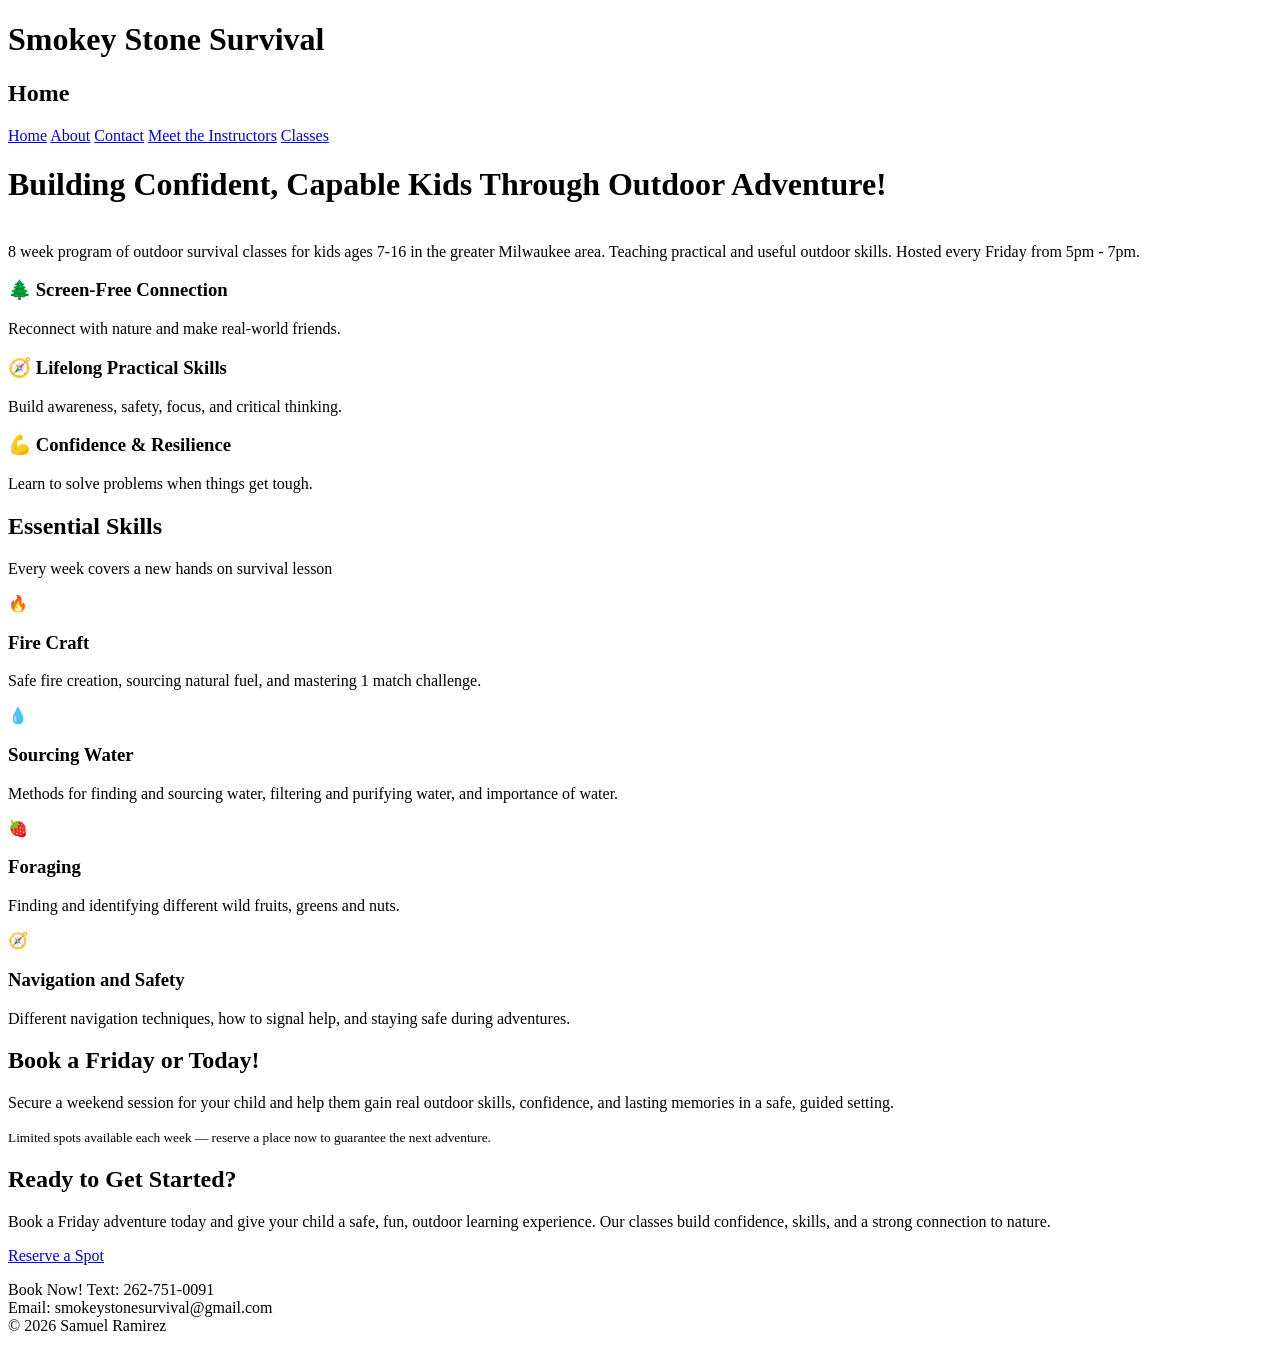
==== index.html @ 6466f611 "Fix HTML encoding issues in index.html" ====
<!DOCTYPE html>
<link rel="stylesheet" href="Style.css">
<html lang="en">
<head>
    <meta charset="UTF-8">
    <meta name="viewport" content="width=device-width, initial-scale=1.0">
    <title>Home</title>
    
</head>
<body>
    <header>
        <h1>Smokey Stone Survival</h1>
        <h2>Home</h2>
    <nav class="nav-tabs"> 
        <a href="index.html" class="tab-link">Home</a>
        <a href="About.html" class="tab-link">About</a>
        <a href="Contact.html" class="tab-link">Contact</a>
        <a href="Meet.html" class="tab-link">Meet the Instructors</a>
        <a href="Classes.html" class="tab-link">Classes</a>
    </nav>
    </header>
    <main>
        <h1>Building Confident, Capable Kids Through Outdoor Adventure!</h1>
        <p><br>8 week program of outdoor survival classes for kids ages 7-16 in the greater Milwaukee area.
             Teaching practical and useful outdoor skills. Hosted every Friday from 5pm - 7pm.</p>
           <div class="benefits">
    <div class="benefit-card">
        <h3>🌲 Screen-Free Connection</h3>
        <p>Reconnect with nature and make real-world friends.</p>
    </div>

    <div class="benefit-card">
        <h3>🧭 Lifelong Practical Skills</h3>
        <p>Build awareness, safety, focus, and critical thinking.</p>
    </div>

    <div class="benefit-card">
        <h3>💪 Confidence & Resilience</h3>
        <p>Learn to solve problems when things get tough.</p>
    </div>
</div>

             <section class="skills-section">
                <h2 class="section-title">Essential Skills</h2>
                <p class="section-subtitle">Every week covers a new hands on survival lesson</p>

             <div class="skills-grid">

                <div class="skill-card">
                    <div class="skill-icon">🔥</div>
                    <h3>Fire Craft</h3>
                    <p>Safe fire creation, sourcing natural fuel, and mastering 1 match challenge.</p>
                </div>

                
                <div class="skill-card">
                    <div class="skill-icon">💧</div>
                    <h3>Sourcing Water</h3>
                    <p>Methods for finding and sourcing water, filtering and purifying water, and importance of water.</p>
                </div>

                
                <div class="skill-card">
                    <div class="skill-icon">🍓</div>
                    <h3>Foraging</h3>
                    <p>Finding and identifying different wild fruits, greens and nuts.</p>
                </div>

                
                <div class="skill-card">
                    <div class="skill-icon">🧭</div>
                    <h3>Navigation and Safety</h3>
                    <p>Different navigation techniques, how to signal help, and staying safe during adventures.</p>
                </div>

            </div>

            </section>

            <section class="mini-cta">
                <h2>Book a Friday or Today!</h2>
                <p>Secure a weekend session for your child and help them gain real outdoor skills, confidence, and lasting memories in a safe, guided setting.</p>
                <small>Limited spots available each week — reserve a place now to guarantee the next adventure.</small>
            </section>

            <section class="cta-section">
                <h2>Ready to Get Started?</h2>
                <p>Book a Friday adventure today and give your child a safe, fun, outdoor learning experience. Our classes build confidence, skills, and a strong connection to nature.</p>
                <a class="cta-button" href="Contact.html">Reserve a Spot</a>
            </section>

    </main>
    <footer>
        <p>Book Now! Text: 262-751-0091 <br>
           Email: smokeystonesurvival@gmail.com <br>
           &copy; 2026 Samuel Ramirez
        </p>
    </footer>
</body>
</html>
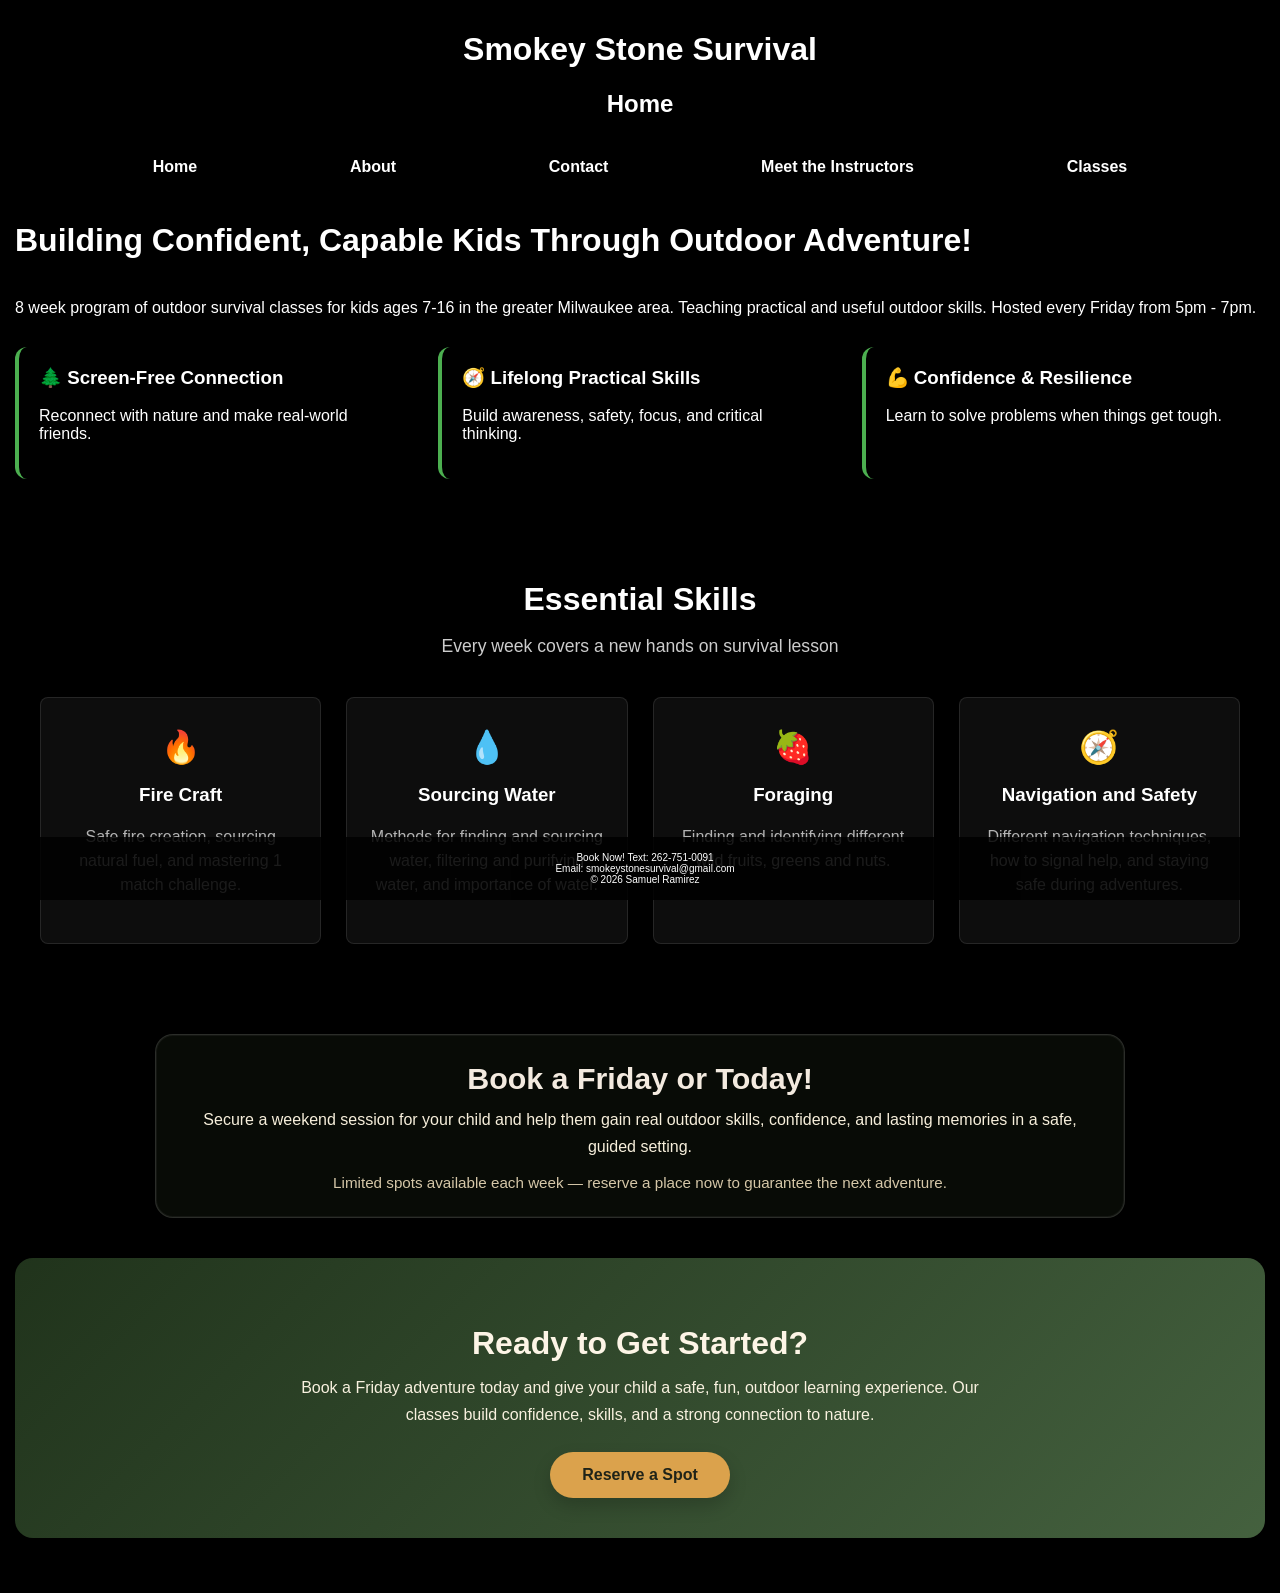
==== commit 8503a579: "Add files via upload" ====
--- a/index.html
+++ b/index.html
@@ -97,4 +97,4 @@
         </p>
     </footer>
 </body>
-</html>
+</html>
--- a/Style.css
+++ b/Style.css
@@ -0,0 +1,221 @@
+/* style.css */
+/* Add your styles below */
+body {
+    font-family: Arial, sans-serif;
+    margin: 0;
+    padding: 0;
+    background-image: url('Images/Smoky\ Stones\ Firepit.png');
+    background-size: 100%;
+    background-repeat: no-repeat;
+    color: white;
+    background-color: black;
+    background-attachment: fixed;
+}
+
+@media (max-width: 1000px){
+   body{
+        background-image: url('Images/PhoneBackground.png');
+        background-attachment: fixed;
+        background-size: cover;
+    }
+}
+main h1 {
+    padding-top: 10px;
+}
+
+header {
+    color: #ffffff;
+    text-align: center;
+}
+
+header h1{
+    text-align: center;
+    padding-top: 10px;
+}
+
+header h3{
+padding-top: 15px;
+padding-bottom: 15px;
+}
+
+.nav-tabs{
+    display: flex;
+padding-top: 20px;
+width: 100%;
+justify-content: space-evenly;
+}
+
+.tab-link{
+    align-items: center;
+    color: white;
+    text-decoration: none;
+    font-weight: bold;
+}
+
+.tab-link:hover{
+    color: darkorange;
+}
+
+.benefits {
+    display: flex;
+    gap: 20px;
+    flex-wrap: wrap;
+    margin-top: 30px;
+    padding-bottom: 15px;
+}
+
+.benefit-card {
+    flex: 1;
+    min-width: 250px;
+
+    background: rgba(0,0,0,0.5);
+    backdrop-filter: blur(5px);
+
+    padding: 20px;
+    border-radius: 12px;
+
+    border-left: 4px solid #4CAF50;
+
+    transition: transform 0.2s ease, box-shadow 0.2s ease;
+}
+
+.benefit-card:hover {
+    border-left: 4px solid #ff6600;
+    transform: translateX(5px);
+}
+
+.benefit-card h3 {
+    margin-top: 0;
+}
+main{
+    padding: 15px;
+}
+
+.skills-section{
+    padding: 60px 20px;
+    text-align: center;
+    background-color: rgba(0, 0, 0, 0.7);
+    color: white;
+}
+
+.section-title{
+    font-size: 2rem;
+    margin-bottom: 10px;
+}
+
+.section-subtitle{
+    font-size: 1.1rem;
+    color: #cccccc;
+    margin-bottom: 40px;
+}
+
+.skills-grid{
+    display: grid;
+    grid-template-columns: repeat(auto-fit, minmax(250px, 1fr));
+    gap: 25px;
+    max-width: 1200px;
+    margin: 0 auto;
+}
+
+.skill-card{
+    background: rgba(255, 255, 255, 0.05);
+    border: 1px solid rgba(255, 255, 255, 0.1);
+    border-radius: 8px;
+    padding: 30px 20px;
+    text-align: center;
+    transition: transform 0.2s ease, box-shadow 0.2s ease;
+}
+
+.skill-card:hover{
+    transform: translateY(-5px);
+    border-color: #ff6600;
+    box-shadow: 0 10px 20px rgba(0, 0, 0, 0.3);
+    .skill-icon{
+        transform: rotate(360deg);
+    }
+}
+
+.skill-icon{
+    font-size: 2rem;
+    transition: transform 0.4s ease;
+}
+
+.skill-card p{
+    color: #b3b3b3;
+    line-height: 1.5;
+}
+
+footer {
+    position: fixed;
+    bottom: 0;
+    left: 0;
+    width: 100%;
+
+    background: rgba(0, 0, 0, 0.85);
+    color: white;
+    text-align: center;
+    padding: 5px;
+
+    font-size: 10px;
+}
+
+        .cta-section {
+            background: linear-gradient(135deg, rgba(34, 54, 29, 0.95), rgba(72, 102, 66, 0.95));
+            color: #fdf5e6;
+            padding: 40px 20px;
+            margin: 40px 0;
+            border-radius: 18px;
+            box-shadow: 0 10px 30px rgba(0, 0, 0, 0.15);
+            text-align: center;
+        }
+        .cta-section h2 {
+            margin-bottom: 12px;
+            font-size: 2rem;
+        }
+        .cta-section p {
+            max-width: 720px;
+            margin: 0 auto 24px;
+            line-height: 1.7;
+            color: #f8f1df;
+        }
+        .cta-button {
+            display: inline-block;
+            background: #dba24c;
+            color: #1f2318;
+            padding: 14px 32px;
+            border-radius: 999px;
+            text-decoration: none;
+            font-weight: 700;
+            transition: transform 0.2s ease, background 0.2s ease;
+            box-shadow: 0 8px 18px rgba(0, 0, 0, 0.18);
+        }
+        .cta-button:hover {
+            transform: translateY(-2px);
+            background: #f0c36b;
+        }
+        .mini-cta {
+            background: rgba(69, 92, 55, 0.12);
+            border: 1px solid rgba(255, 255, 255, 0.14);
+            border-radius: 18px;
+            padding: 26px 24px;
+            margin: 30px auto 40px;
+            max-width: 920px;
+            text-align: center;
+            color: #f3eadf;
+            box-shadow: inset 0 0 0 1px rgba(255, 255, 255, 0.05);
+        }
+        .mini-cta h2 {
+            margin: 0 0 10px;
+            font-size: 1.9rem;
+        }
+        .mini-cta p {
+            margin: 0;
+            line-height: 1.7;
+            color: #f7efdb;
+        }
+        .mini-cta small {
+            display: block;
+            margin-top: 14px;
+            color: #d5c7a8;
+            font-size: 0.95rem;
+        }
